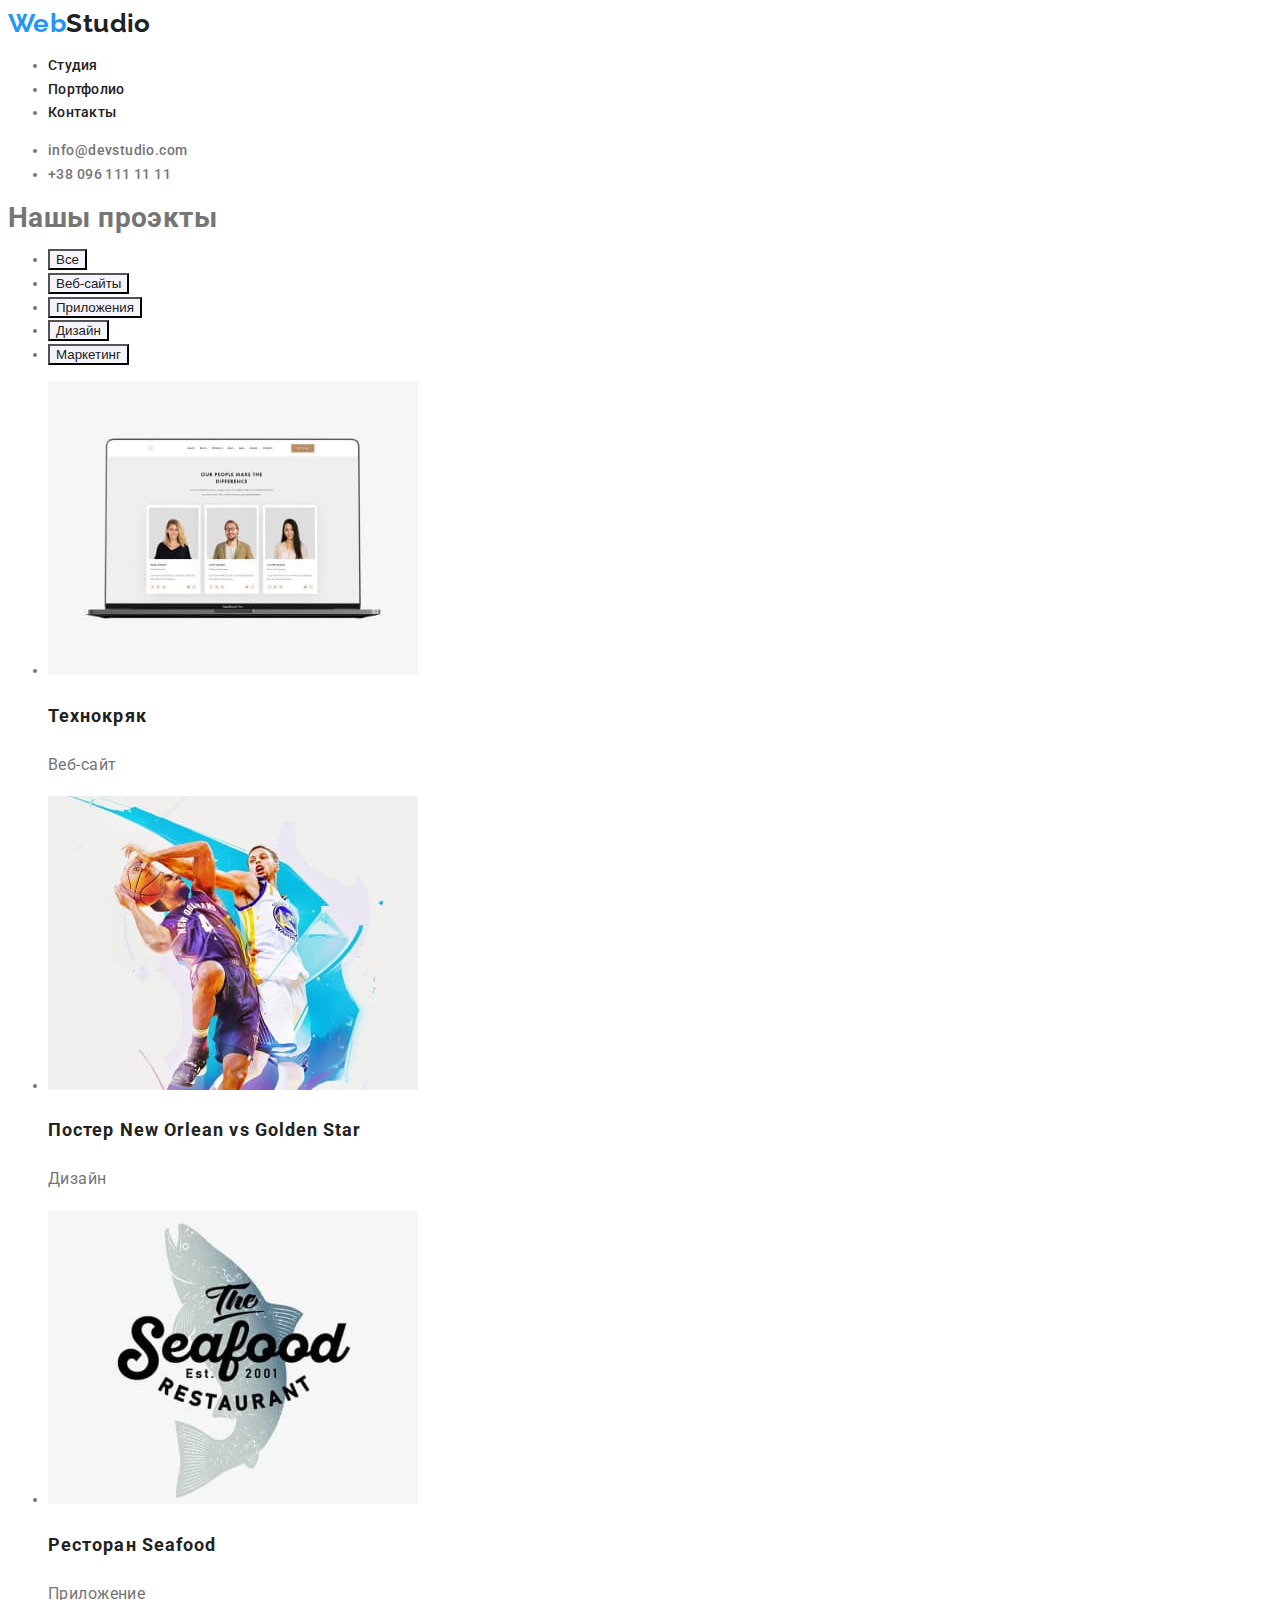
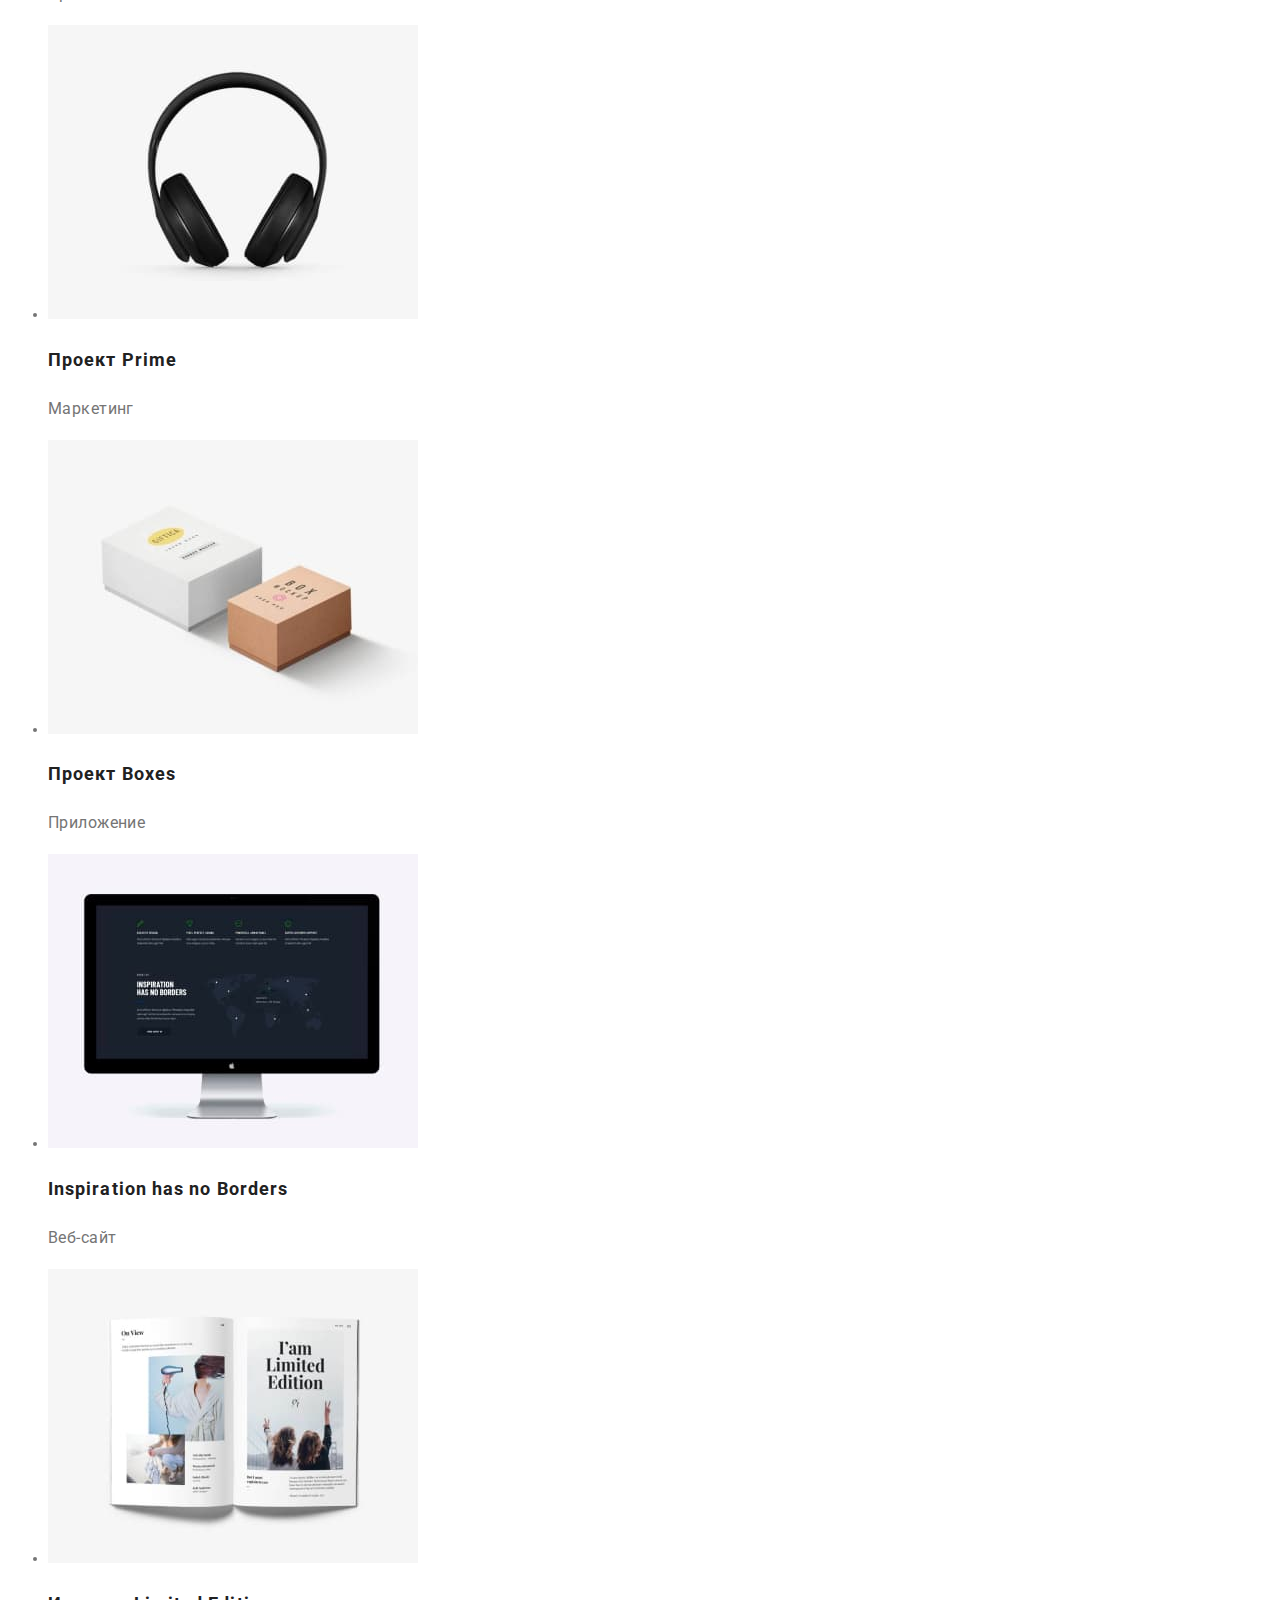
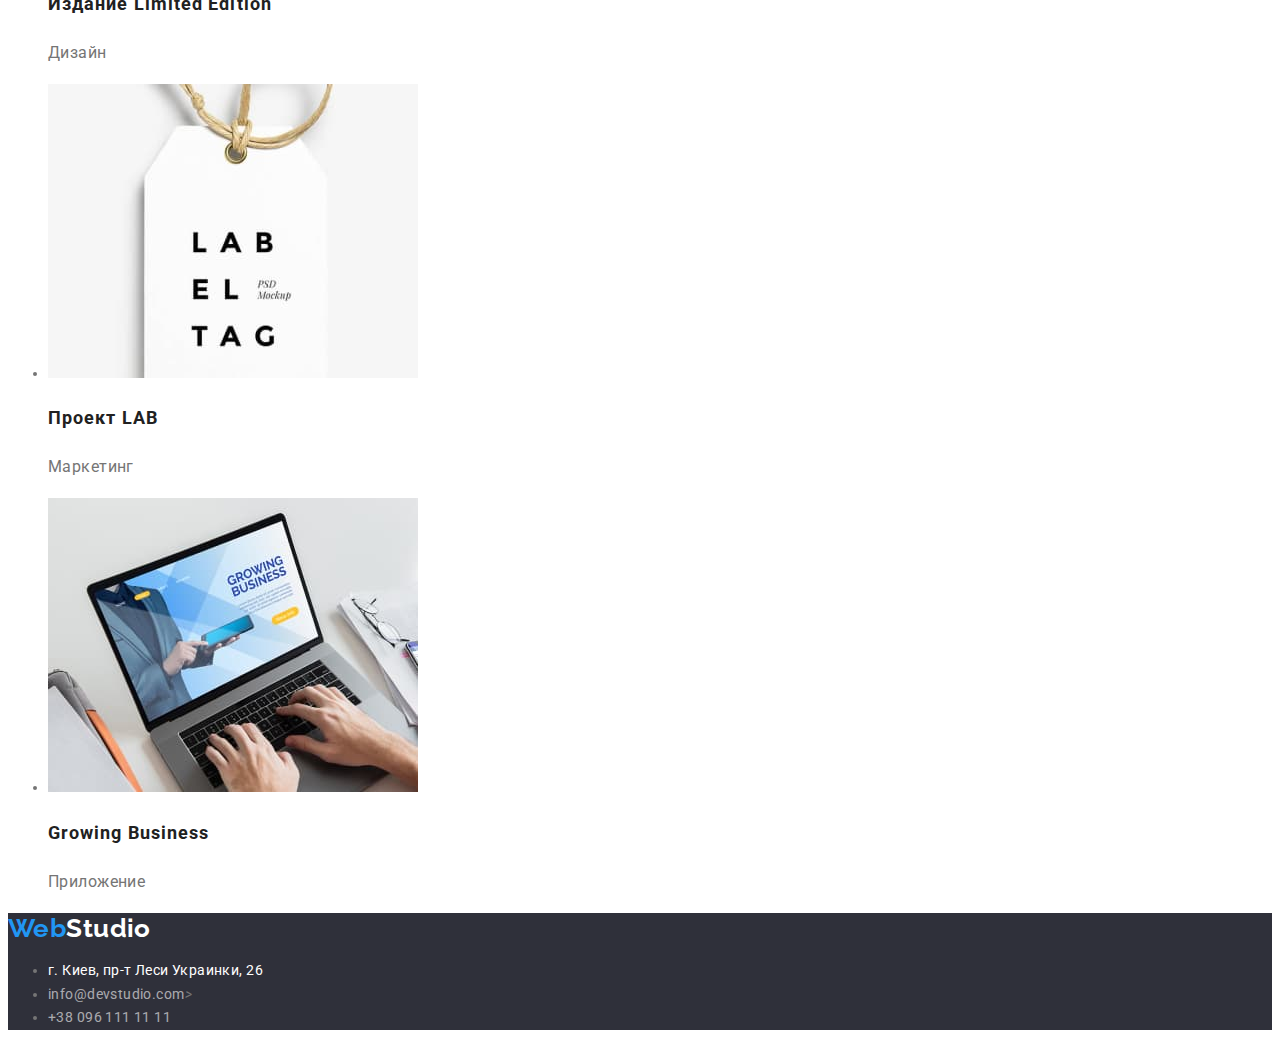
==== portfolio.html @ 93a1b725 "add css1" ====
<!DOCTYPE html>
<html lang="ru">
  <head>
    <meta http-equiv="X-UA-Compatible" content="IE=edge" />
    <meta name="viewport" content="width=device-width, initial-scale=1.0" />
    <meta charset="utf-8" />

    <title>WebStudio</title>
    <link rel="stylesheet" href="./css/styles.css" />
    <link
      href="https://fonts.googleapis.com/css2?family=Raleway:wght@700&family=Roboto:wght@400;500;700;900&display=swap"
      rel="stylesheet"
    />
  </head>
  <body>
    <header>
      <nav>
        <a class="logo" href="./index.html">Web<span class="logopart">Studio</span></a>
        <ul class="navi">
          <li><a class="nav" href="./index.html">Студия</a></li>
          <li><a class="nav" href="./portfolio.html">Портфолио</a></li>
          <li><a class="nav" href="">Контакты</a></li>
        </ul>
      </nav>
      <ul class="contact">
        <li><a class="" href="mailto:info@devstudio.com">info@devstudio.com</a></li>
        <li><a class="" href="tel:+380961111111">+38 096 111 11 11</a></li>
      </ul>
    </header>
    <main>
      <h1>Нашы проэкты</h1>
      <ul>
        <li><button class="filter" type="button">Все</button></li>
        <li><button class="filter" type="button">Веб-сайты</button></li>
        <li><button class="filter" type="button">Приложения</button></li>
        <li><button class="filter" type="button">Дизайн</button></li>
        <li><button class="filter" type="button">Маркетинг</button></li>
      </ul>
      <ul class="title-project">
        <li>
          <a href=""
            ><img src="./image/project-1.jpg" alt="Macbook" width="370" />
            <h2 class="project">Технокряк</h2></a
          >
          <p>Веб-сайт</p>
        </li>
        <li>
          <a href=""
            ><img src="./image/project-2.jpg" alt="Люди играющие в баскетбол" width="370" />
            <h2 class="project">Постер New Orlean vs Golden Star</h2></a
          >
          <p>Дизайн</p>
        </li>
        <li>
          <a href=""
            ><img src="./image/project-3.jpg" alt="Логотип ресторана рыба " width="370" />
            <h2 class="project">Ресторан Seafood</h2></a
          >
          <p>Приложение</p>
        </li>
        <li>
          <a href=""
            ><img src="./image/project-4.jpg" alt="Наушники" width="370" />
            <h2 class="project">Проект Prime</h2></a
          >
          <p>Маркетинг</p>
        </li>
        <li>
          <a href=""
            ><img src="./image/project-5.jpg" alt="Две коробочки" width="370" />
            <h2 class="project">Проект Boxes</h2></a
          >
          <p>Приложение</p>
        </li>
        <li>
          <a href=""
            ><img src="./image/project-6.jpg" alt="IMac" width="370" />
            <h2 class="project">Inspiration has no Borders</h2></a
          >
          <p>Веб-сайт</p>
        </li>
        <li>
          <a href=""
            ><img src="./image/project-7.jpg" alt="откритая книга" width="370" />
            <h2 class="project">Издание Limited Edition</h2></a
          >
          <p>Дизайн</p>
        </li>
        <li>
          <a href=""
            ><img src="./image/project-8.jpg" alt="Бумажный ярлык" width="370" />
            <h2 class="project">Проект LAB</h2></a
          >
          <p>Маркетинг</p>
        </li>
        <li>
          <a href=""
            ><img src="./image/project-9.jpg" alt="Macbook " width="370" />
            <h2 class="project">Growing Business</h2></a
          >
          <p>Приложение</p>
        </li>
      </ul>
    </main>
    <footer>
      <a class="logo" href="https://github.com/BashchakYevhen/goit-markup-hw-01"
        >Web<span class="logofoot">Studio</span></a
      >
      <address>
        <ul>
          <li>
            <a
              class="address"
              href="https://www.google.com.ua/maps/place/%D0%B1%D1%83%D0%BB%D1%8C%D0%B2%D0%B0%D1%80+%D0%9B%D0%B5%D1%81%D1%96+%D0%A3%D0%BA%D1%80%D0%B0%D1%97%D0%BD%D0%BA%D0%B8,+26,+%D0%9A%D0%B8%D1%97%D0%B2,+02000/@50.4265841,30.5361971,17z/data=!3m1!4b1!4m5!3m4!1s0x40d4cf0e033ecbe9:0x57a4dffefec77da0!8m2!3d50.4265807!4d30.5383858"
              >г. Киев, пр-т Леси Украинки, 26</a
            >
          </li>
          <li><a class="live-cont" href="mailto:info@devstudio.com">info@devstudio.com</a>></li>
          <li><a class="live-cont" href="tel:+380961111111">+38 096 111 11 11</a></li>
        </ul>
      </address>
    </footer>
  </body>
</html>
---- css/styles.css ----
:root {
  --background: #e5e5e5;
  --activecolor: #2196f3;
  --footercolor: #2f303a;
  --hedercolor: #fff;
  --textcolor: #757575;
  --headtext: #212121;
  --filterbutt: #f5f4fa;
}
body {
  background-color: var(--hedercolor);
  color: var(--textcolor);
  font-family: Roboto, sans-serif;
  font-weight: 400;
  font-size: 14px;
  line-height: 1.7em;
  letter-spacing: 0.03em;
}
a {
  font-family: Roboto;
  text-decoration: none;
}
header {
  font-weight: 500;
}
.logo {
  color: var(--activecolor);
  line-height: 1.2em;
  font-size: 26px;
  font-family: raleway;
  font-weight: 700;
}
.logopart {
  color: var(--headtext);
}
.navi .nav {
  color: var(--headtext);
  letter-spacing: 0.02em;
}
.navi .nav:hover,
.navi .nav:focus {
  color: var(--activecolor);
}
.contact a {
  color: var(--textcolor);
}
.contact a:hover,
.contact a:focus {
  color: var(--activecolor);
}
.banner {
  text-align: center;
  letter-spacing: 0.06em;
  text-transform: uppercase;
  background-color: var(--footercolor);
}
.hero {
  color: var(--hedercolor);
  font-size: 44px;
  line-height: 1.36em;
  text-align: center;
  font-weight: 900;
}
.banner .hero-button {
  background-color: var(--activecolor);
  color: var(--hedercolor);
  cursor: pointer;
}
.advantages-head {
  color: var(--headtext);
  font-weight: 700;
  line-height: 1.14em;
}
.team {
  background-color: var(--background);
}
.title {
  color: var(--headtext);
  font-weight: 700;
  font-size: 36px;
  line-height: 1.2em;
  align-items: center;
}
.name {
  color: var(--headtext);
  font-weight: 700;
  font-size: 16px;
  line-height: 1.2em;
}
.position {
  font-size: 16px;
  line-height: 1.2em;
}
footer {
  background-color: var(--footercolor);
}
.logofoot {
  color: #fff;
}
.address {
  font-style: normal;
  color: var(--hedercolor);
}
.live-cont {
  font-style: normal;
  color: #ffffff99;
}
.filter {
  background-color: var(--filterbutt);
  color: var(--headtext);
  text-align: center;
  cursor: pointer;
}
.filter:hover,
.filter:focus {
  background-color: var(--activecolor);
  color: var(--hedercolor);
}
.project {
  color: var(--headtext);
  font-weight: bold;
  font-size: 18px;
  line-height: 2em;
  letter-spacing: 0.06em;
}
.title-project p {
  font-size: 16px;
  line-height: 1.87em;
}
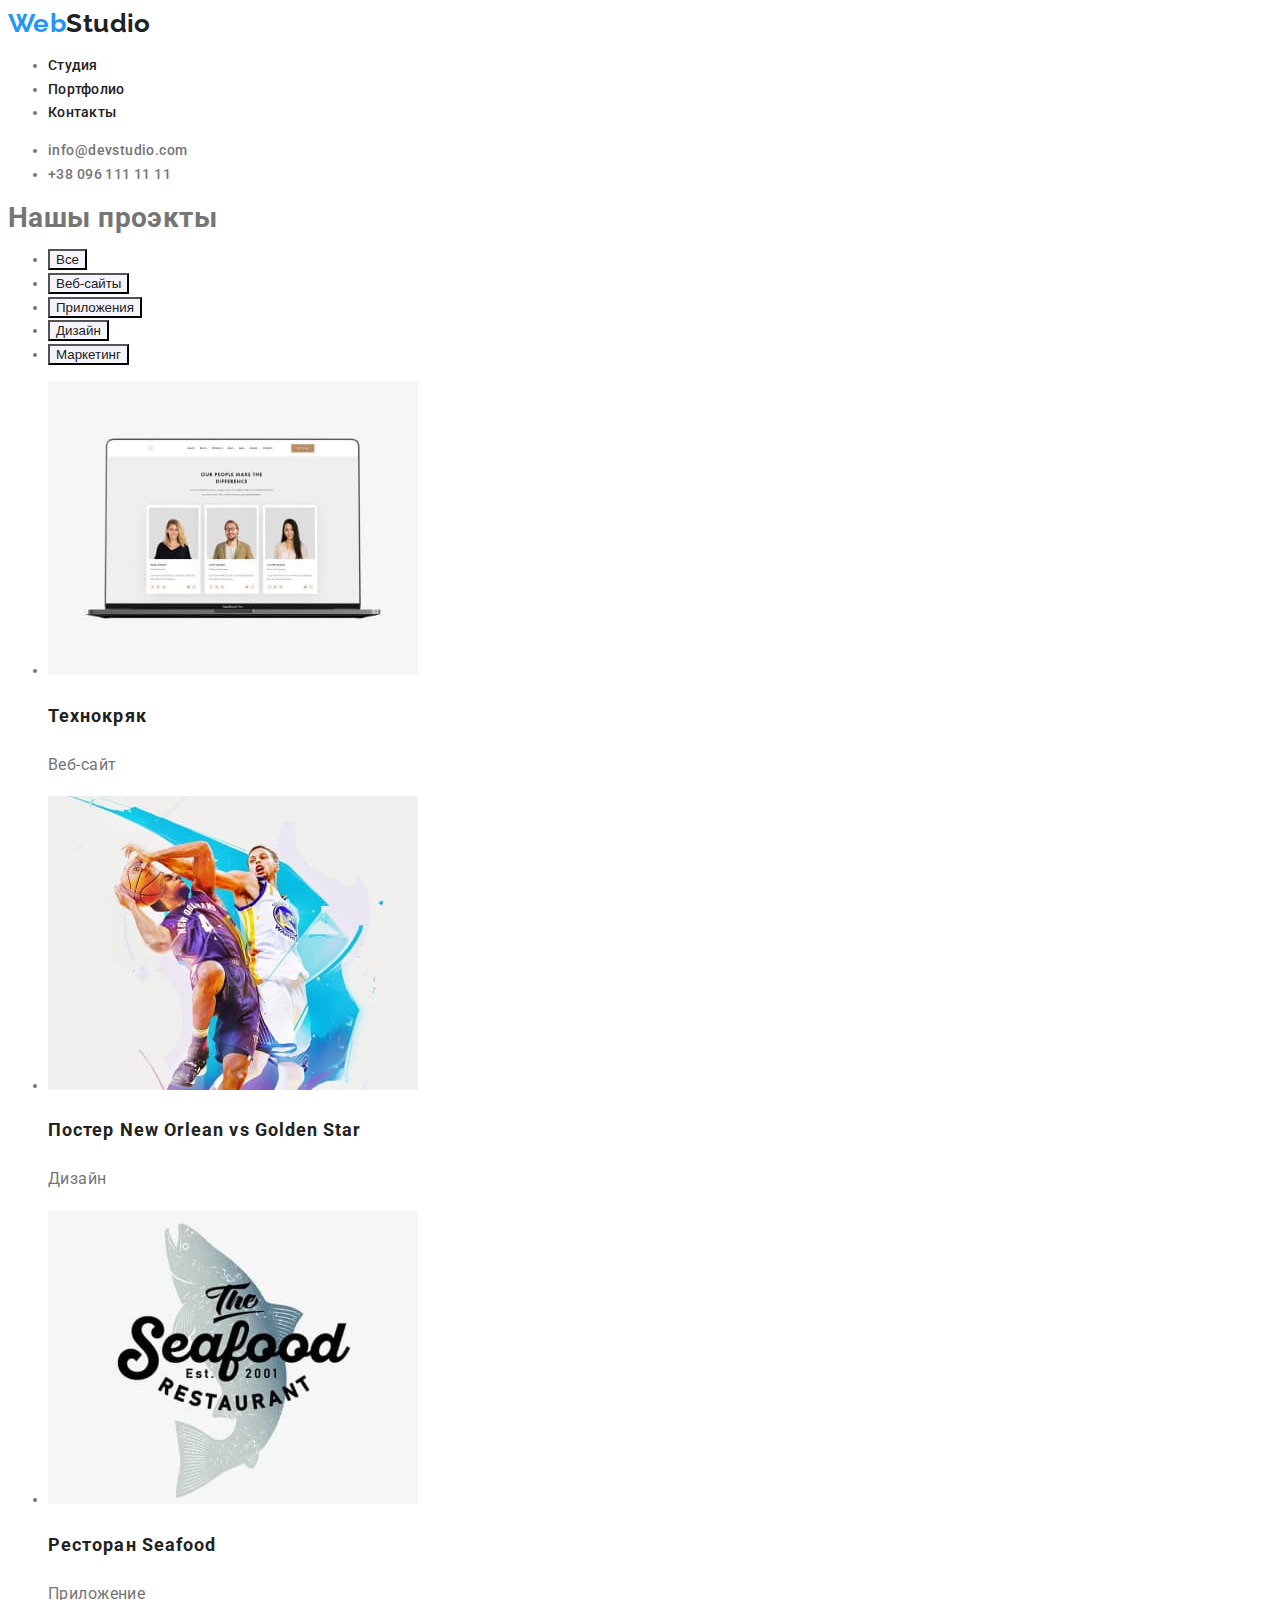
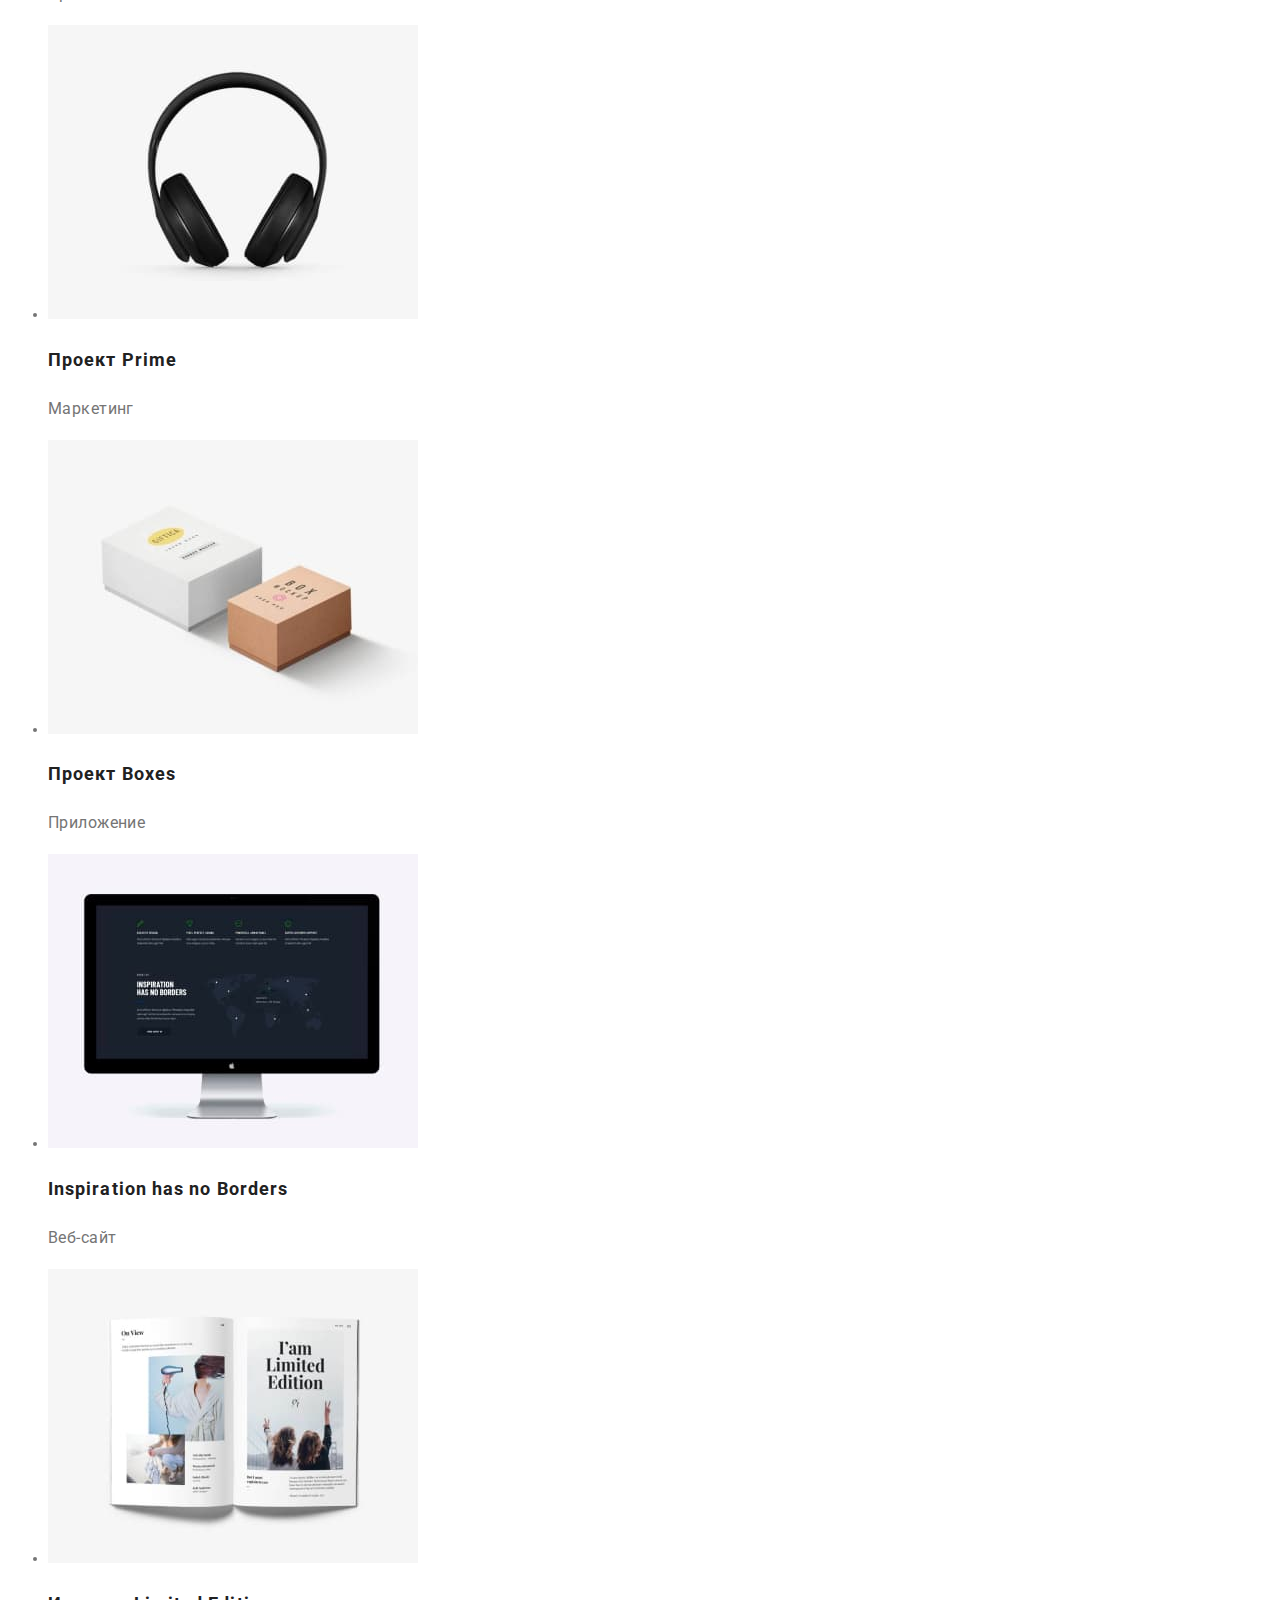
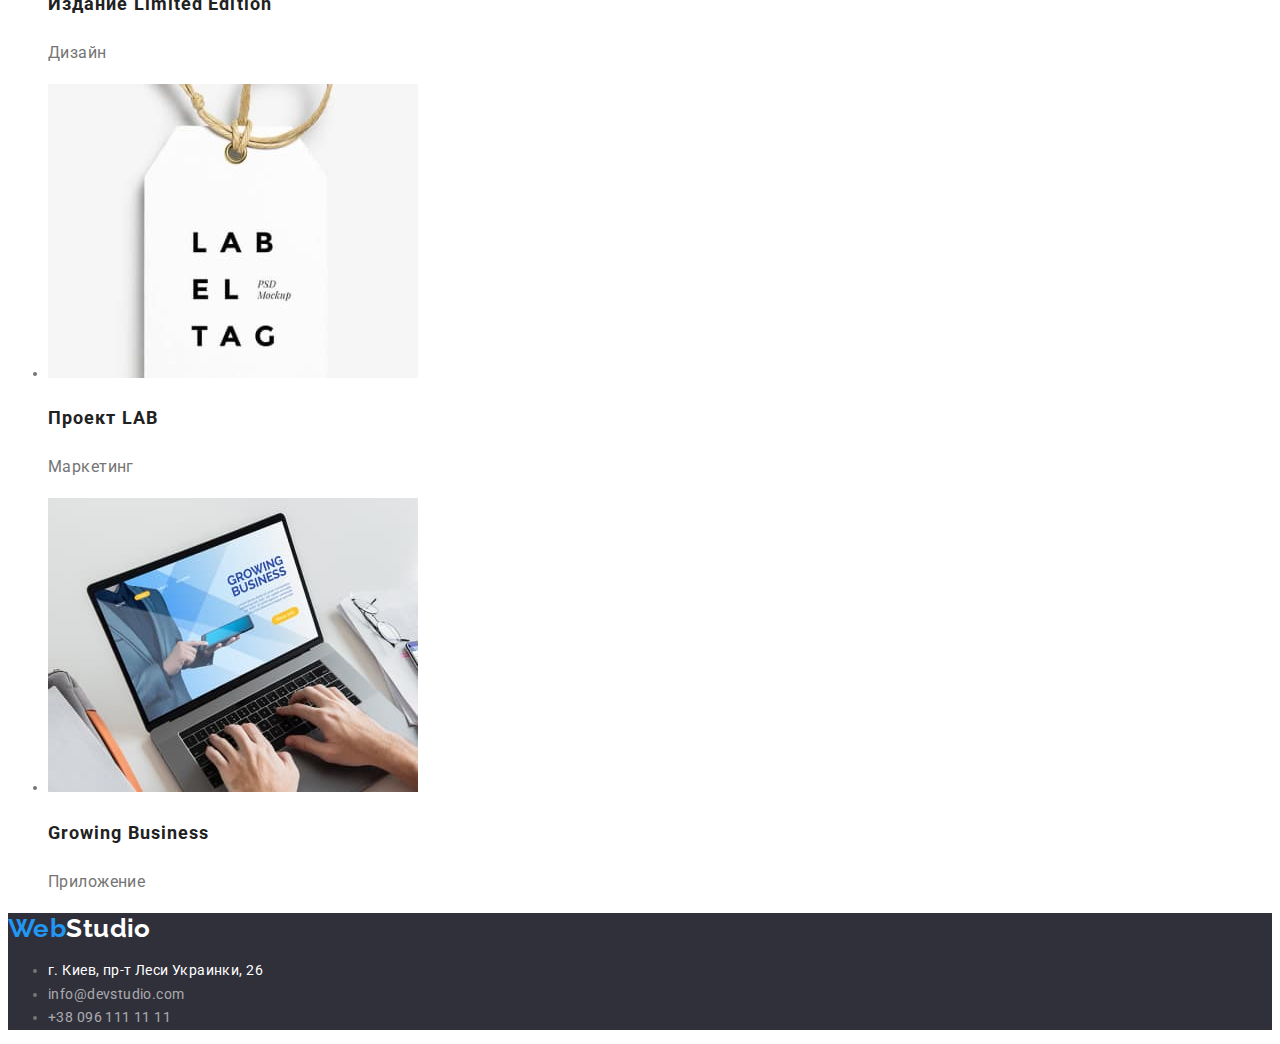
==== commit 2c06295c: "add hover to linkfoot" ====
--- a/portfolio.html
+++ b/portfolio.html
@@ -28,79 +28,81 @@
       </ul>
     </header>
     <main>
-      <h1>Нашы проэкты</h1>
-      <ul>
-        <li><button class="filter" type="button">Все</button></li>
-        <li><button class="filter" type="button">Веб-сайты</button></li>
-        <li><button class="filter" type="button">Приложения</button></li>
-        <li><button class="filter" type="button">Дизайн</button></li>
-        <li><button class="filter" type="button">Маркетинг</button></li>
-      </ul>
-      <ul class="title-project">
-        <li>
-          <a href=""
-            ><img src="./image/project-1.jpg" alt="Macbook" width="370" />
-            <h2 class="project">Технокряк</h2></a
-          >
-          <p>Веб-сайт</p>
-        </li>
-        <li>
-          <a href=""
-            ><img src="./image/project-2.jpg" alt="Люди играющие в баскетбол" width="370" />
-            <h2 class="project">Постер New Orlean vs Golden Star</h2></a
-          >
-          <p>Дизайн</p>
-        </li>
-        <li>
-          <a href=""
-            ><img src="./image/project-3.jpg" alt="Логотип ресторана рыба " width="370" />
-            <h2 class="project">Ресторан Seafood</h2></a
-          >
-          <p>Приложение</p>
-        </li>
-        <li>
-          <a href=""
-            ><img src="./image/project-4.jpg" alt="Наушники" width="370" />
-            <h2 class="project">Проект Prime</h2></a
-          >
-          <p>Маркетинг</p>
-        </li>
-        <li>
-          <a href=""
-            ><img src="./image/project-5.jpg" alt="Две коробочки" width="370" />
-            <h2 class="project">Проект Boxes</h2></a
-          >
-          <p>Приложение</p>
-        </li>
-        <li>
-          <a href=""
-            ><img src="./image/project-6.jpg" alt="IMac" width="370" />
-            <h2 class="project">Inspiration has no Borders</h2></a
-          >
-          <p>Веб-сайт</p>
-        </li>
-        <li>
-          <a href=""
-            ><img src="./image/project-7.jpg" alt="откритая книга" width="370" />
-            <h2 class="project">Издание Limited Edition</h2></a
-          >
-          <p>Дизайн</p>
-        </li>
-        <li>
-          <a href=""
-            ><img src="./image/project-8.jpg" alt="Бумажный ярлык" width="370" />
-            <h2 class="project">Проект LAB</h2></a
-          >
-          <p>Маркетинг</p>
-        </li>
-        <li>
-          <a href=""
-            ><img src="./image/project-9.jpg" alt="Macbook " width="370" />
-            <h2 class="project">Growing Business</h2></a
-          >
-          <p>Приложение</p>
-        </li>
-      </ul>
+      <section>
+        <h1>Нашы проэкты</h1>
+        <ul>
+          <li><button class="filter" type="button">Все</button></li>
+          <li><button class="filter" type="button">Веб-сайты</button></li>
+          <li><button class="filter" type="button">Приложения</button></li>
+          <li><button class="filter" type="button">Дизайн</button></li>
+          <li><button class="filter" type="button">Маркетинг</button></li>
+        </ul>
+        <ul class="title-project">
+          <li>
+            <a href=""
+              ><img src="./image/project-1.jpg" alt="Macbook" width="370" />
+              <h2 class="project">Технокряк</h2></a
+            >
+            <p>Веб-сайт</p>
+          </li>
+          <li>
+            <a href=""
+              ><img src="./image/project-2.jpg" alt="Люди играющие в баскетбол" width="370" />
+              <h2 class="project">Постер New Orlean vs Golden Star</h2></a
+            >
+            <p>Дизайн</p>
+          </li>
+          <li>
+            <a href=""
+              ><img src="./image/project-3.jpg" alt="Логотип ресторана рыба " width="370" />
+              <h2 class="project">Ресторан Seafood</h2></a
+            >
+            <p>Приложение</p>
+          </li>
+          <li>
+            <a href=""
+              ><img src="./image/project-4.jpg" alt="Наушники" width="370" />
+              <h2 class="project">Проект Prime</h2></a
+            >
+            <p>Маркетинг</p>
+          </li>
+          <li>
+            <a href=""
+              ><img src="./image/project-5.jpg" alt="Две коробочки" width="370" />
+              <h2 class="project">Проект Boxes</h2></a
+            >
+            <p>Приложение</p>
+          </li>
+          <li>
+            <a href=""
+              ><img src="./image/project-6.jpg" alt="IMac" width="370" />
+              <h2 class="project">Inspiration has no Borders</h2></a
+            >
+            <p>Веб-сайт</p>
+          </li>
+          <li>
+            <a href=""
+              ><img src="./image/project-7.jpg" alt="откритая книга" width="370" />
+              <h2 class="project">Издание Limited Edition</h2></a
+            >
+            <p>Дизайн</p>
+          </li>
+          <li>
+            <a href=""
+              ><img src="./image/project-8.jpg" alt="Бумажный ярлык" width="370" />
+              <h2 class="project">Проект LAB</h2></a
+            >
+            <p>Маркетинг</p>
+          </li>
+          <li>
+            <a href=""
+              ><img src="./image/project-9.jpg" alt="Macbook " width="370" />
+              <h2 class="project">Growing Business</h2></a
+            >
+            <p>Приложение</p>
+          </li>
+        </ul>
+      </section>
     </main>
     <footer>
       <a class="logo" href="https://github.com/BashchakYevhen/goit-markup-hw-01"
@@ -115,7 +117,7 @@
               >г. Киев, пр-т Леси Украинки, 26</a
             >
           </li>
-          <li><a class="live-cont" href="mailto:info@devstudio.com">info@devstudio.com</a>></li>
+          <li><a class="live-cont" href="mailto:info@devstudio.com">info@devstudio.com</a></li>
           <li><a class="live-cont" href="tel:+380961111111">+38 096 111 11 11</a></li>
         </ul>
       </address>
--- a/css/styles.css
+++ b/css/styles.css
@@ -101,9 +101,17 @@
   font-style: normal;
   color: var(--hedercolor);
 }
+.address:hover,
+.address:focus {
+  color: var(--activecolor);
+}
 .live-cont {
   font-style: normal;
   color: #ffffff99;
+}
+.live-cont:focus,
+.live-cont:hover {
+  color: var(--activecolor);
 }
 .filter {
   background-color: var(--filterbutt);
